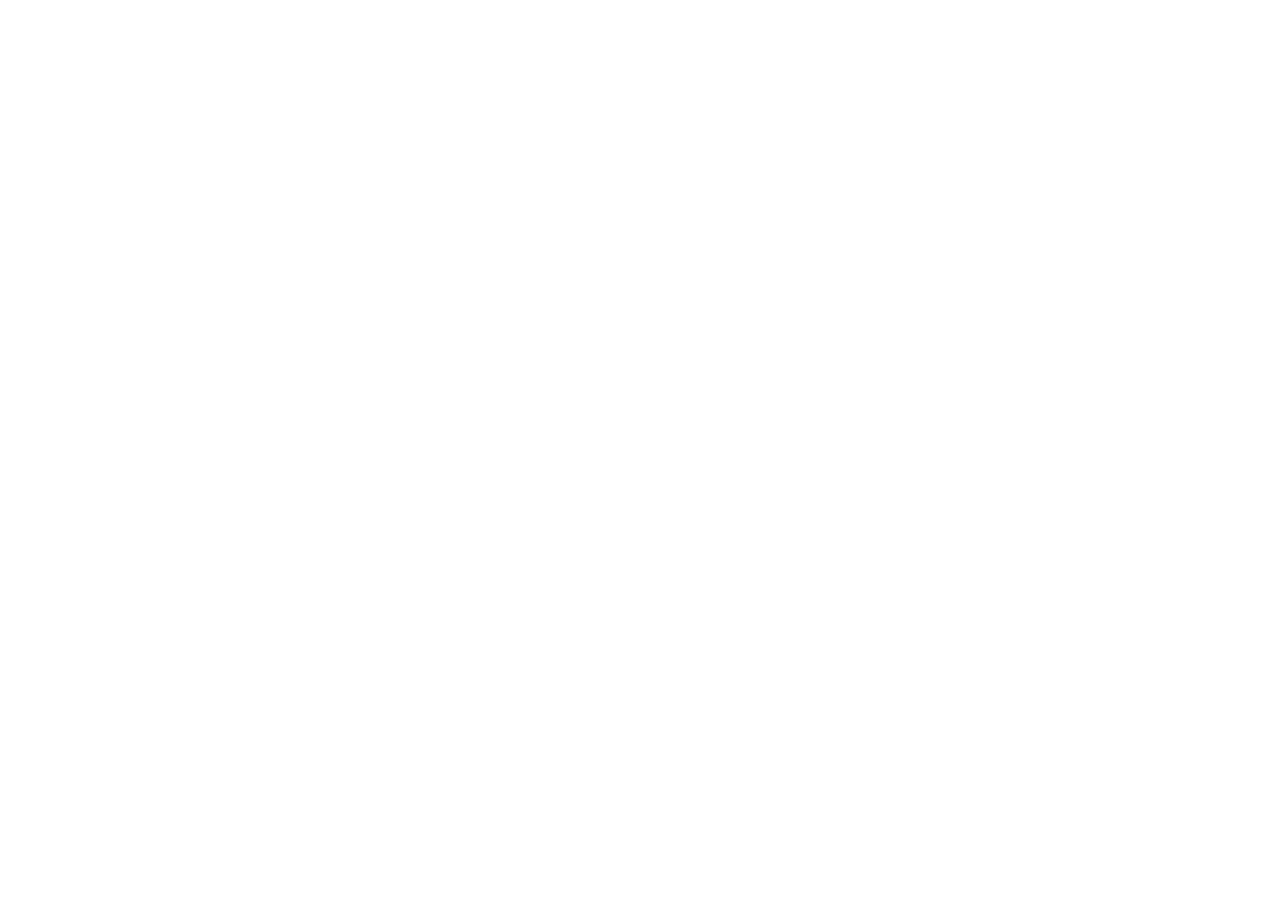
==== index.html @ feb9e8b2 "Create index.html" ====
<!DOCTYPE html>
<html lang="en">
<head>
    <meta charset="UTF-8">
    <meta name="viewport" content="width=device-width, initial-scale=1.0">
    <title>Document</title>
</head>
<body>
    
</body>
</html>
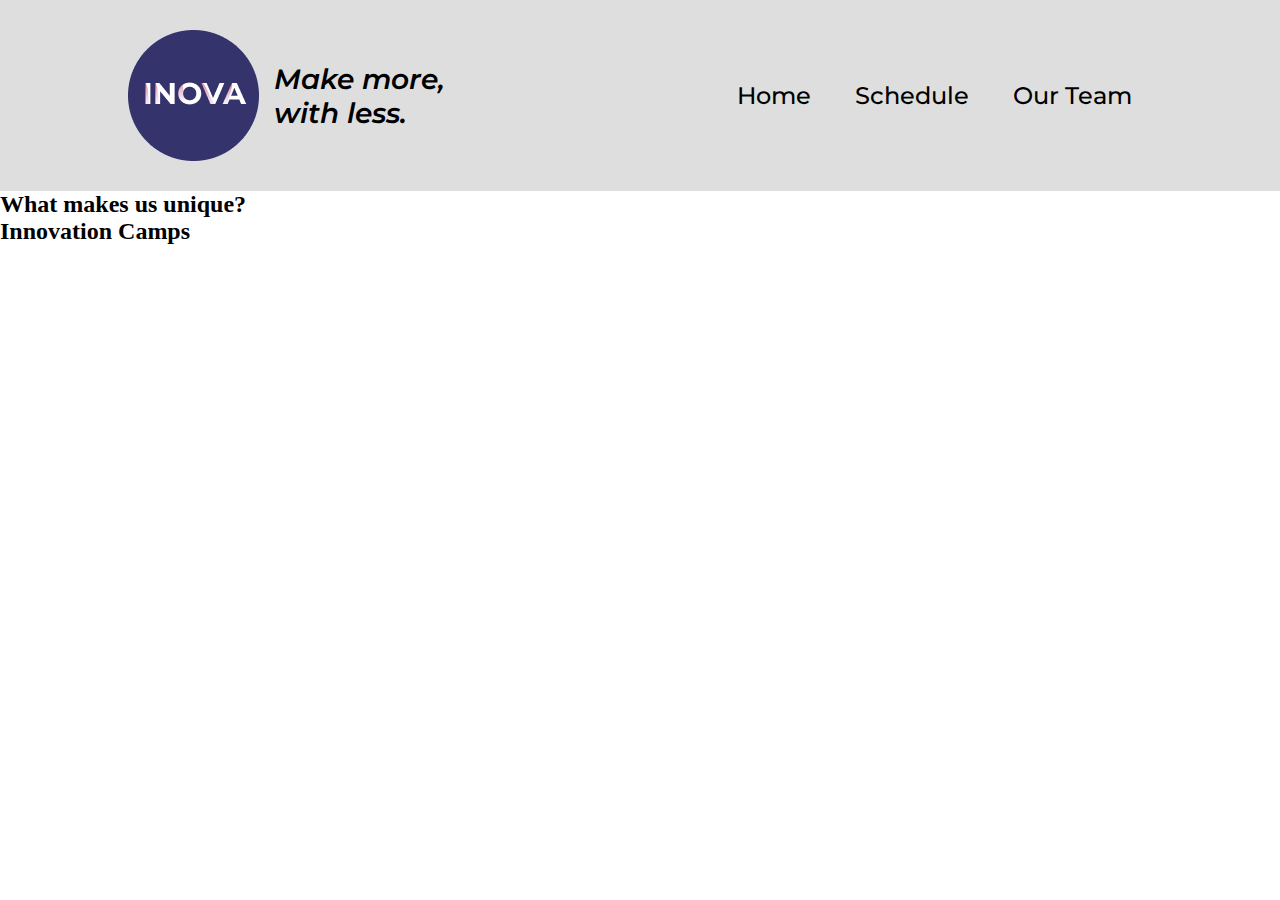
==== commit 47e12ca7: "10%" ====
--- a/index.html
+++ b/index.html
@@ -1,11 +1,34 @@
 <!DOCTYPE html>
 <html lang="en">
-<head>
-    <meta charset="UTF-8">
-    <meta name="viewport" content="width=device-width, initial-scale=1.0">
-    <title>Document</title>
-</head>
-<body>
-    
-</body>
+  <head>
+    <meta charset="UTF-8" />
+    <link rel="stylesheet" type="text/css" href="styles/style.css" />
+    <link rel="stylesheet" type="text/css" href="styles/header.css" />
+    <meta name="viewport" content="width=device-width, initial-scale=1.0" />
+
+    <title>Inova</title>
+  </head>
+  <body>
+    <header>
+      <div class="logo">
+        <img src="pictures/INOVA-Logo.png" alt="logo" />
+        <h1>Make more, <br />with less.</h1>
+      </div>
+
+      <nav>
+        <ul class="nav_links">
+          <li><a href="#">Home</a></li>
+          <li><a href="#">Schedule</a></li>
+          <li><a href="#">Our Team</a></li>
+        </ul>
+      </nav>
+    </header>
+
+    <main>
+      <h2>What makes us unique?</h2>
+      <h2>Innovation Camps</h2>
+    </main>
+
+    <footer></footer>
+  </body>
 </html>
--- a/styles/style.css
+++ b/styles/style.css
@@ -0,0 +1,5 @@
+@import url("https://fonts.googleapis.com/css2?family=Montserrat:ital,wght@0,500;1,500;1,700&display=swap");
+
+h2 {
+  display: flex;
+}
--- a/styles/header.css
+++ b/styles/header.css
@@ -0,0 +1,65 @@
+/* Header */
+
+* {
+  box-sizing: border-box;
+  margin: 0;
+  padding: 0;
+}
+
+header {
+  display: flex;
+  flex-wrap: wrap;
+  justify-content: space-between;
+  align-items: center;
+  padding: 30px 10%;
+  background-color: #dedede;
+}
+
+.nav_links li,
+a {
+  font-family: "Montserrat", sans-serif;
+  font-weight: 500;
+  font-size: 24px;
+  color: black;
+  text-decoration: none;
+}
+
+.logo {
+  display: flex;
+  align-items: center;
+  justify-content: center;
+  margin-right: auto;
+  transition: all 0.3s ease 0s;
+}
+
+.logo h1 {
+  font-family: "Montserrat", sans-serif;
+  font-weight: 600;
+  font-size: 28px;
+  font-style: italic;
+  margin-left: 15px;
+}
+
+.nav_links {
+  list-style: none;
+}
+
+.nav_links li {
+  display: inline-block;
+  padding: 0px 20px;
+}
+
+.nav_links li a {
+  transition: all 0.3s ease 0s;
+}
+
+.nav_links li a:hover {
+  color: #b52435;
+}
+
+@media only screen and (max-width: 600px) {
+  .logo,
+  .nav_links {
+    float: none;
+  }
+}
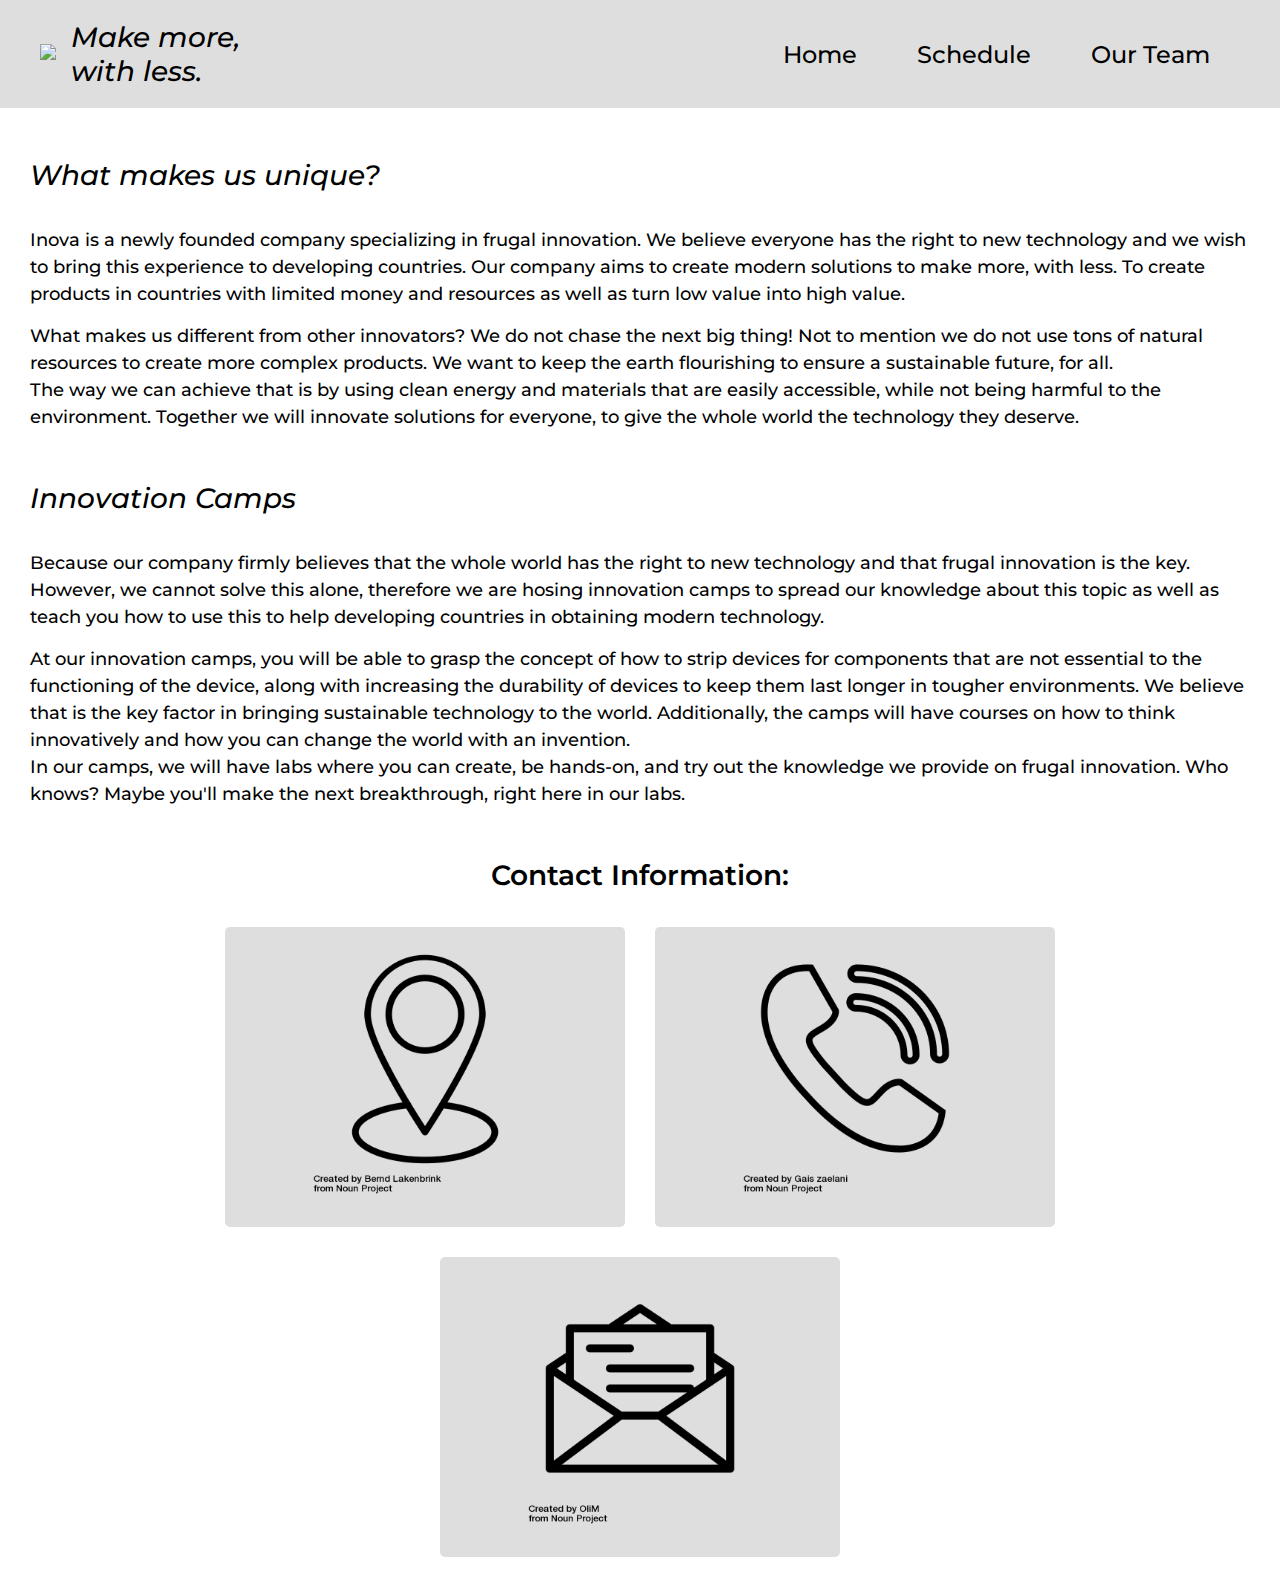
==== commit ce07c08c: "70%" ====
--- a/index.html
+++ b/index.html
@@ -2,33 +2,101 @@
 <html lang="en">
   <head>
     <meta charset="UTF-8" />
+    <link
+      href="https://fonts.googleapis.com/css2?family=Montserrat:ital,wght@0,500;1,500;1,700&display=swap"
+      rel="stylesheet"
+    />
     <link rel="stylesheet" type="text/css" href="styles/style.css" />
     <link rel="stylesheet" type="text/css" href="styles/header.css" />
+    <link rel="stylesheet" type="text/css" href="styles/footer.css" />
     <meta name="viewport" content="width=device-width, initial-scale=1.0" />
 
     <title>Inova</title>
   </head>
   <body>
     <header>
-      <div class="logo">
-        <img src="pictures/INOVA-Logo.png" alt="logo" />
-        <h1>Make more, <br />with less.</h1>
-      </div>
-
       <nav>
-        <ul class="nav_links">
-          <li><a href="#">Home</a></li>
-          <li><a href="#">Schedule</a></li>
-          <li><a href="#">Our Team</a></li>
+        <ul class="nav">
+          <li><img src="pictures/INOVA-logo.png" /></li>
+          <!-- <li class="logo">INOVA</li> -->
+          <li class="logo-part">Make more, <br />with less.</li>
+          <li class="items"><a href="index.html">Home</a></li>
+          <li class="items"><a href="schedule.html">Schedule</a></li>
+          <li class="items"><a href="ourteam.html">Our Team</a></li>
         </ul>
       </nav>
     </header>
 
     <main>
-      <h2>What makes us unique?</h2>
-      <h2>Innovation Camps</h2>
+      <div class="unique">
+        <h2>What makes us unique?</h2>
+        <p>
+          Inova is a newly founded company specializing in frugal innovation. We
+          believe everyone has the right to new technology and we wish to bring
+          this experience to developing countries. Our company aims to create
+          modern solutions to make more, with less. To create products in
+          countries with limited money and resources as well as turn low value
+          into high value.
+        </p>
+        <p>
+          What makes us different from other innovators? We do not chase the
+          next big thing! Not to mention we do not use tons of natural resources
+          to create more complex products. We want to keep the earth flourishing
+          to ensure a sustainable future, for all. <br />The way we can achieve
+          that is by using clean energy and materials that are easily
+          accessible, while not being harmful to the environment. Together we
+          will innovate solutions for everyone, to give the whole world the
+          technology they deserve.
+        </p>
+      </div>
+
+      <div class="innovation">
+        <h2>Innovation Camps</h2>
+        <p>
+          Because our company firmly believes that the whole world has the right
+          to new technology and that frugal innovation is the key. However, we
+          cannot solve this alone, therefore we are hosing innovation camps to
+          spread our knowledge about this topic as well as teach you how to use
+          this to help developing countries in obtaining modern technology.
+        </p>
+        <p>
+          At our innovation camps, you will be able to grasp the concept of how
+          to strip devices for components that are not essential to the
+          functioning of the device, along with increasing the durability of
+          devices to keep them last longer in tougher environments. We believe
+          that is the key factor in bringing sustainable technology to the
+          world. Additionally, the camps will have courses on how to think
+          innovatively and how you can change the world with an invention.
+          <br />In our camps, we will have labs where you can create, be
+          hands-on, and try out the knowledge we provide on frugal innovation.
+          Who knows? Maybe you'll make the next breakthrough, right here in our
+          labs.
+        </p>
+      </div>
     </main>
 
-    <footer></footer>
+    <footer>
+      <h2>Contact Information:</h2>
+      <div class="container">
+        <div class="box">
+          <div class="icon">
+            <img src="pictures/noun_Location_3584201.png" alt="location" />
+          </div>
+          <div class="details"><h3>3423 Geneva Street, New York</h3></div>
+        </div>
+        <div class="box">
+          <div class="icon">
+            <img src="pictures/noun_call_3585901.png" alt="call" />
+          </div>
+          <div class="details"><h3>+123-145-INOV</h3></div>
+        </div>
+        <div class="box">
+          <div class="icon">
+            <img src="pictures/noun_Mail_53324.png" alt="mail" />
+          </div>
+          <div class="details"><h3>business@inova.com</h3></div>
+        </div>
+      </div>
+    </footer>
   </body>
 </html>
--- a/styles/style.css
+++ b/styles/style.css
@@ -1,5 +1,24 @@
-@import url("https://fonts.googleapis.com/css2?family=Montserrat:ital,wght@0,500;1,500;1,700&display=swap");
+.unique {
+  margin: 30px;
+}
 
-h2 {
-  display: flex;
+.innovation {
+  margin: 30px;
 }
+
+.unique h2,
+.innovation h2 {
+  font-size: 28px;
+  font-weight: 500;
+  font-style: italic;
+  padding-top: 20px;
+  padding-bottom: 20px;
+}
+
+.unique p,
+.innovation p {
+  font-size: 18px;
+  font-weight: 500;
+  padding-top: 15px;
+  line-height: 1.5;
+}
--- a/styles/header.css
+++ b/styles/header.css
@@ -1,65 +1,58 @@
-/* Header */
-
 * {
-  box-sizing: border-box;
   margin: 0;
   padding: 0;
+  box-sizing: border-box;
+  font-family: "Montserrat", sans-serif;
 }
 
-header {
+nav {
+  background: #dedede;
+  padding: 5px 40px;
+}
+
+nav ul {
+  list-style-type: none;
   display: flex;
   flex-wrap: wrap;
-  justify-content: space-between;
   align-items: center;
-  padding: 30px 10%;
-  background-color: #dedede;
+  justify-content: center;
 }
 
-.nav_links li,
-a {
-  font-family: "Montserrat", sans-serif;
-  font-weight: 500;
-  font-size: 24px;
-  color: black;
-  text-decoration: none;
+nav ul li {
+  padding: 15px 0;
 }
 
-.logo {
-  display: flex;
-  align-items: center;
-  justify-content: center;
-  margin-right: auto;
-  transition: all 0.3s ease 0s;
+nav ul li.items {
+  width: auto;
+  margin: 0 30px;
+  text-align: center;
 }
 
-.logo h1 {
-  font-family: "Montserrat", sans-serif;
-  font-weight: 600;
+nav ul li.logo-part {
+  flex: 1;
+  font-weight: 500;
   font-size: 28px;
   font-style: italic;
   margin-left: 15px;
 }
 
-.nav_links {
-  list-style: none;
+nav ul li a {
+  color: black;
+  font-size: 24px;
+  font-weight: 500;
+  text-decoration: none;
 }
 
-.nav_links li {
-  display: inline-block;
-  padding: 0px 20px;
-}
-
-.nav_links li a {
-  transition: all 0.3s ease 0s;
-}
-
-.nav_links li a:hover {
+.nav li a:hover {
   color: #b52435;
 }
 
-@media only screen and (max-width: 600px) {
-  .logo,
-  .nav_links {
-    float: none;
+@media all and (max-width: 600px) {
+  nav {
+    padding: 5px 30px;
+  }
+
+  nav ul li.items {
+    width: 100%;
   }
 }
--- a/styles/footer.css
+++ b/styles/footer.css
@@ -0,0 +1,66 @@
+footer h2 {
+  font-size: 28px;
+  font-weight: 600;
+  padding-top: 20px;
+  padding-bottom: 20px;
+  text-align: center;
+}
+
+.container {
+  width: 100%;
+  display: flex;
+  flex-wrap: wrap;
+  position: absolute;
+  justify-content: center;
+}
+
+.container .box {
+  position: relative;
+  width: 400px;
+  height: 300px;
+  box-sizing: border-box;
+  text-align: center;
+  margin: 15px 15px;
+  background: #dedede;
+  overflow: hidden;
+  border-radius: 5px;
+}
+
+.container .box .icon {
+  width: 100%;
+  height: 100%;
+  background: #dedede;
+  transition: 0.5s;
+}
+
+.container .box .icon img {
+  max-width: 65%;
+  margin-top: 20px;
+}
+
+.container .box:hover .icon {
+  transform: scale(0);
+}
+
+.container .box .details {
+  position: absolute;
+  top: 0;
+  left: 0;
+  width: 100%;
+  height: 100%;
+  background: #fad0c9ff;
+  transition: 0.5s;
+  transform: scale(2);
+  opacity: 0;
+}
+
+.container .box:hover .details {
+  transform: scale(1);
+  opacity: 1;
+}
+
+.container .box .details h3 {
+  margin-top: 5em;
+  font-size: 24px;
+  color: black;
+}
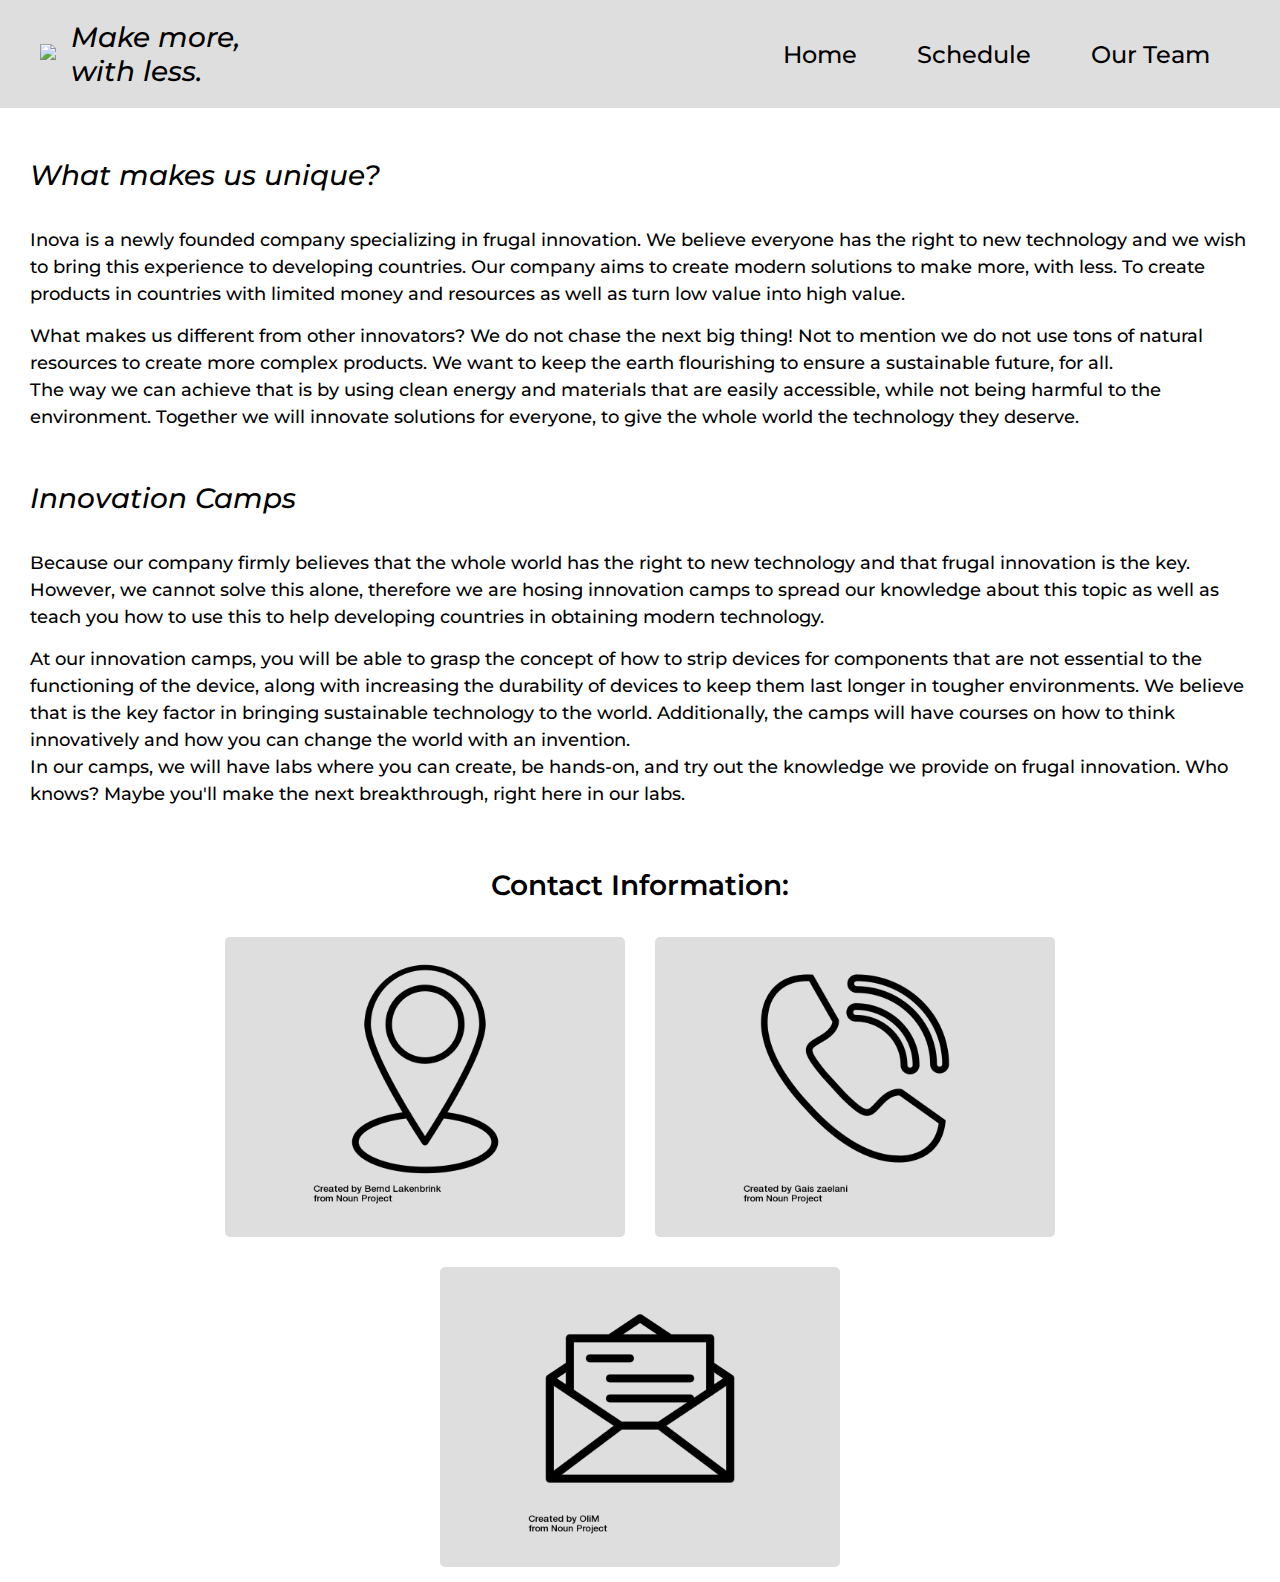
==== commit fcb98aa7: "Test" ====
--- a/index.html
+++ b/index.html
@@ -6,7 +6,7 @@
       href="https://fonts.googleapis.com/css2?family=Montserrat:ital,wght@0,500;1,500;1,700&display=swap"
       rel="stylesheet"
     />
-    <link rel="stylesheet" type="text/css" href="styles/style.css" />
+    <link rel="stylesheet" type="text/css" href="styles/main.css" />
     <link rel="stylesheet" type="text/css" href="styles/header.css" />
     <link rel="stylesheet" type="text/css" href="styles/footer.css" />
     <meta name="viewport" content="width=device-width, initial-scale=1.0" />
--- a/styles/main.css
+++ b/styles/main.css
@@ -0,0 +1,24 @@
+.unique {
+  margin: 30px;
+}
+
+.innovation {
+  margin: 30px;
+}
+
+.unique h2,
+.innovation h2 {
+  font-size: 28px;
+  font-weight: 500;
+  font-style: italic;
+  padding-top: 20px;
+  padding-bottom: 20px;
+}
+
+.unique p,
+.innovation p {
+  font-size: 18px;
+  font-weight: 500;
+  padding-top: 15px;
+  line-height: 1.5;
+}
--- a/styles/header.css
+++ b/styles/header.css
@@ -44,7 +44,7 @@
 }
 
 .nav li a:hover {
-  color: #b52435;
+  color: #75daff;
 }
 
 @media all and (max-width: 600px) {
--- a/styles/footer.css
+++ b/styles/footer.css
@@ -1,7 +1,7 @@
 footer h2 {
   font-size: 28px;
   font-weight: 600;
-  padding-top: 20px;
+  padding-top: 30px;
   padding-bottom: 20px;
   text-align: center;
 }
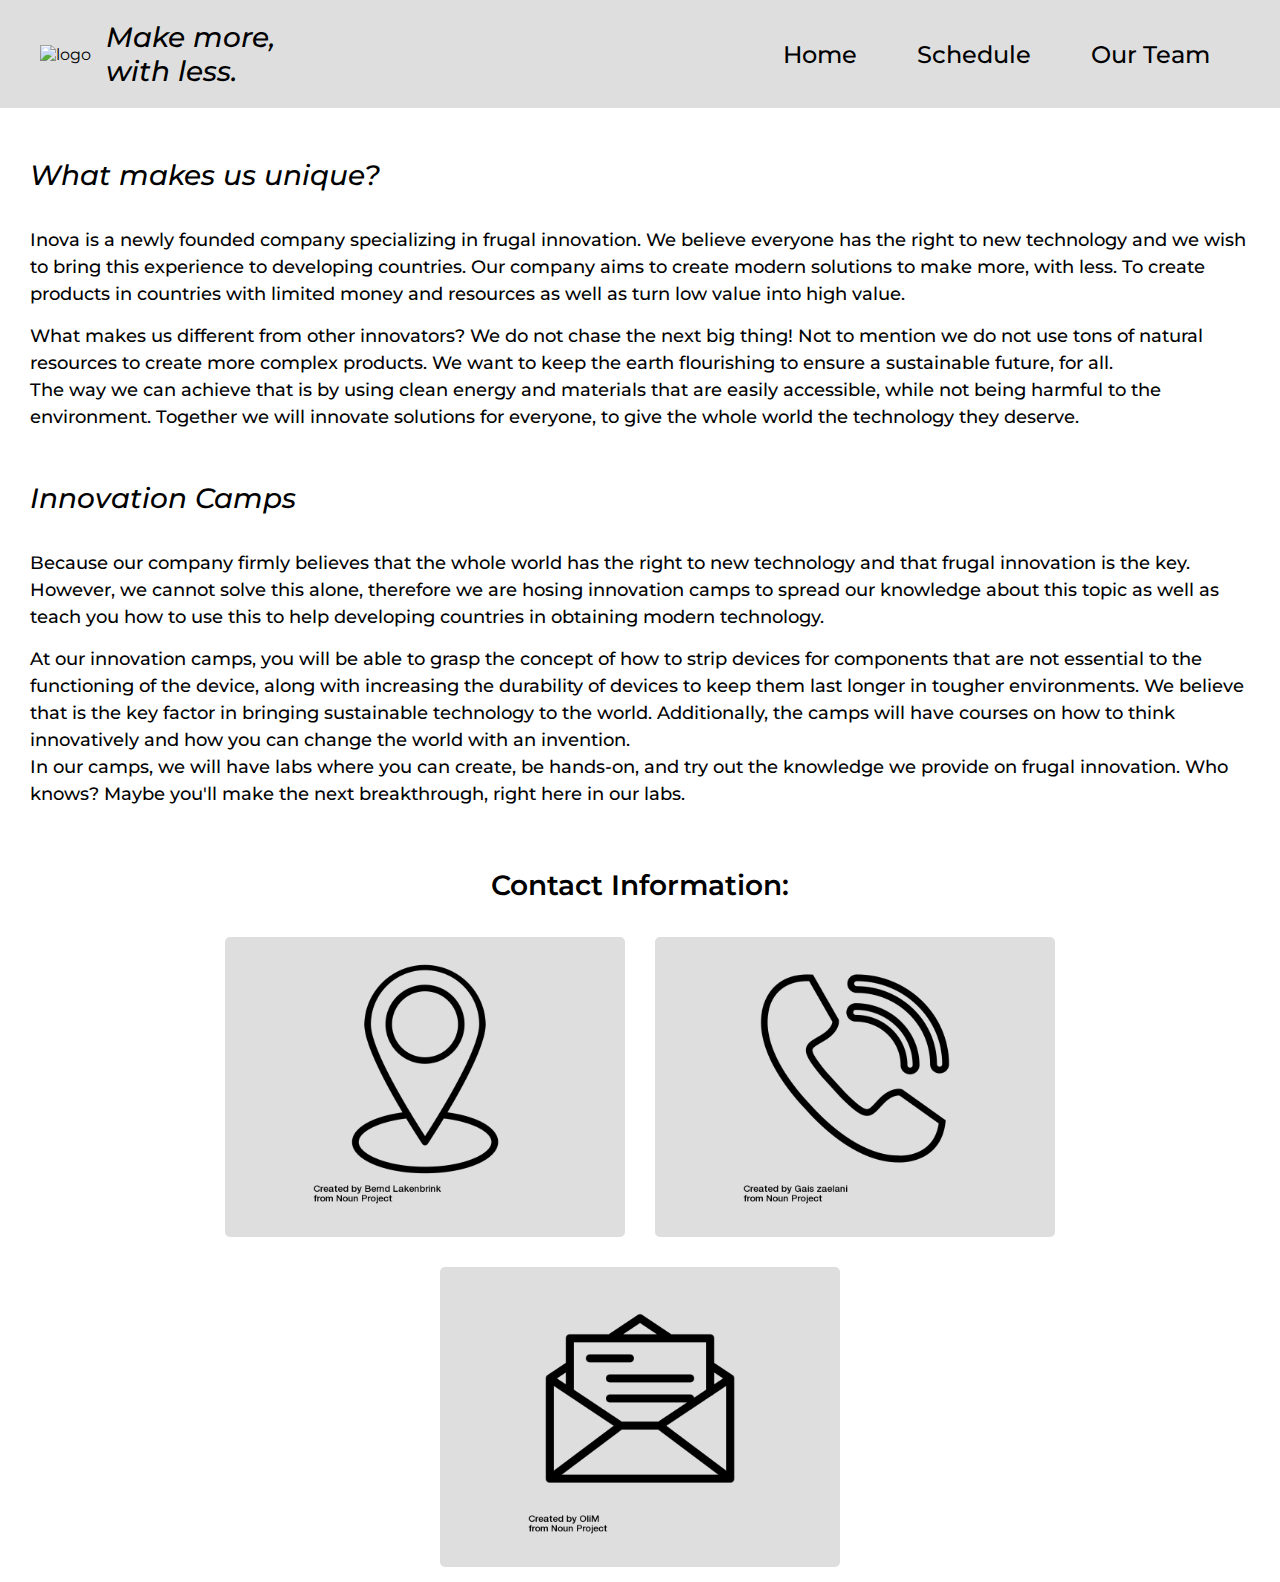
==== commit 3347079a: "90%" ====
--- a/index.html
+++ b/index.html
@@ -17,7 +17,7 @@
     <header>
       <nav>
         <ul class="nav">
-          <li><img src="pictures/INOVA-logo.png" /></li>
+          <li><img src="pictures/INOVA-logo.png" alt="logo" /></li>
           <!-- <li class="logo">INOVA</li> -->
           <li class="logo-part">Make more, <br />with less.</li>
           <li class="items"><a href="index.html">Home</a></li>
--- a/styles/header.css
+++ b/styles/header.css
@@ -44,7 +44,7 @@
 }
 
 .nav li a:hover {
-  color: #75daff;
+  color: #e74c3c;
 }
 
 @media all and (max-width: 600px) {
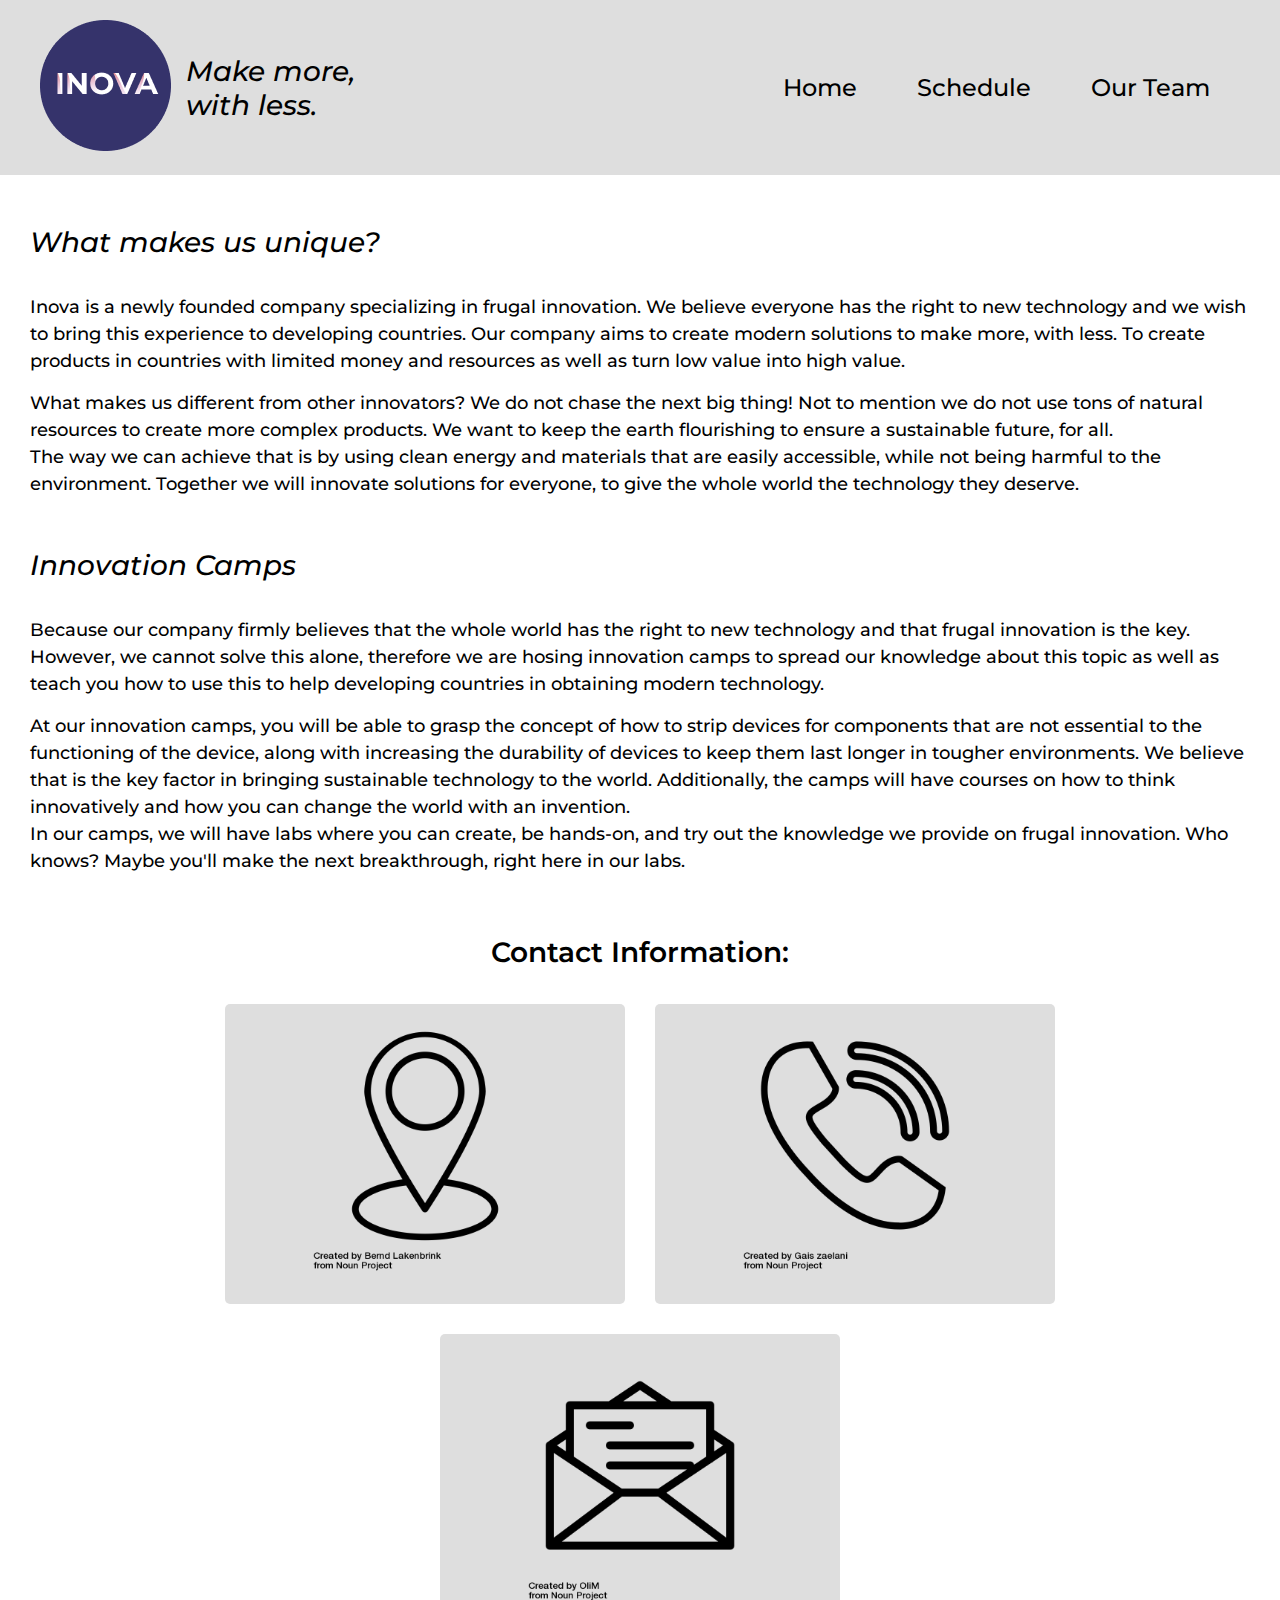
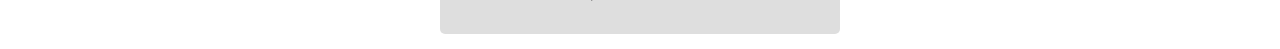
==== commit 8aaabeb6: "Testing" ====
--- a/index.html
+++ b/index.html
@@ -17,8 +17,7 @@
     <header>
       <nav>
         <ul class="nav">
-          <li><img src="pictures/INOVA-logo.png" alt="logo" /></li>
-          <!-- <li class="logo">INOVA</li> -->
+          <li><img src="pictures/inova_logo.png" alt="logo" /></li>
           <li class="logo-part">Make more, <br />with less.</li>
           <li class="items"><a href="index.html">Home</a></li>
           <li class="items"><a href="schedule.html">Schedule</a></li>
